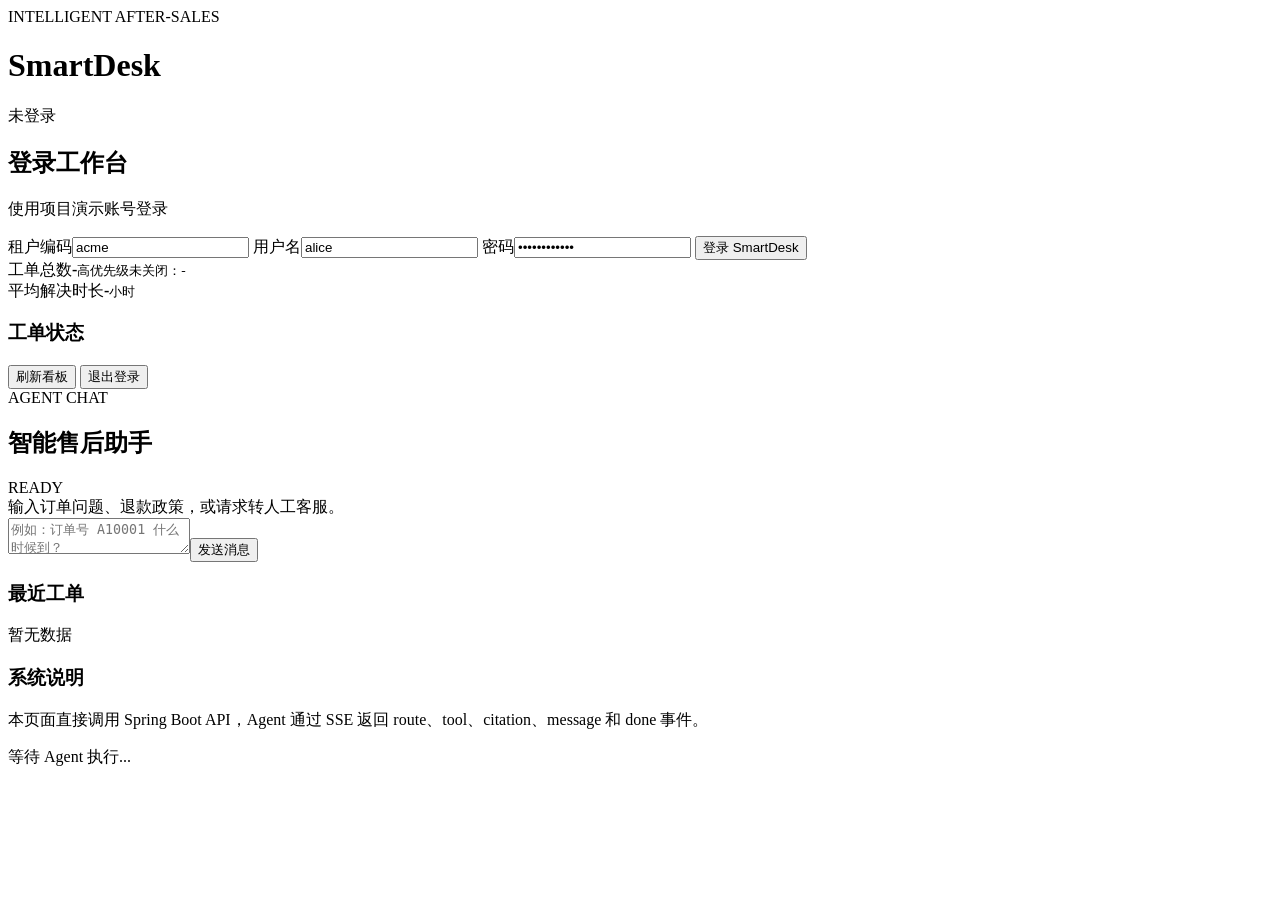
==== src/main/resources/static/index.html @ c0196b24 "功能：增加 Web 控制台登录入口" ====
<!doctype html>
<html lang="zh-CN">
<head>
  <meta charset="UTF-8">
  <meta name="viewport" content="width=device-width, initial-scale=1.0">
  <title>SmartDesk Agent Console</title>
  <link rel="stylesheet" href="/app.css">
</head>
<body>
  <main class="shell">
    <header class="topbar">
      <div><span class="eyebrow">INTELLIGENT AFTER-SALES</span><h1>SmartDesk</h1></div>
      <div id="sessionLabel" class="muted">未登录</div>
    </header>

    <section id="loginPanel" class="card login-card">
      <h2>登录工作台</h2><p class="muted">使用项目演示账号登录</p>
      <form id="loginForm" class="form-grid">
        <label>租户编码<input id="tenantCode" value="acme" required></label>
        <label>用户名<input id="username" value="alice" required></label>
        <label>密码<input id="password" type="password" value="Password123!" required></label>
        <button>登录 SmartDesk</button>
      </form>
    </section>

    <section id="workspace" class="workspace hidden">
      <aside class="sidebar">
        <div class="card stat-card"><span class="muted">工单总数</span><strong id="totalCount">-</strong><small id="urgentCount">高优先级未关闭：-</small></div>
        <div class="card stat-card"><span class="muted">平均解决时长</span><strong id="avgHours">-</strong><small>小时</small></div>
        <div class="card"><h3>工单状态</h3><div id="ticketStats" class="stats-list"></div></div>
        <button id="refreshButton" class="secondary">刷新看板</button>
        <button id="logoutButton" class="ghost">退出登录</button>
      </aside>
      <section class="content">
        <div class="card chat-card">
          <div class="section-title"><div><span class="eyebrow">AGENT CHAT</span><h2>智能售后助手</h2></div><span id="routeBadge" class="badge">READY</span></div>
          <div id="messages" class="messages"><div class="empty">输入订单问题、退款政策，或请求转人工客服。</div></div>
          <form id="chatForm" class="chat-form"><textarea id="chatInput" placeholder="例如：订单号 A10001 什么时候到？" required></textarea><button>发送消息</button></form>
        </div>
        <div class="lower-grid">
          <div class="card"><h3>最近工单</h3><div id="tickets" class="tickets"><span class="muted">暂无数据</span></div></div>
          <div class="card"><h3>系统说明</h3><p class="muted">本页面直接调用 Spring Boot API，Agent 通过 SSE 返回 route、tool、citation、message 和 done 事件。</p><div id="activity" class="activity">等待 Agent 执行...</div></div>
        </div>
      </section>
    </section>
    <div id="toast" class="toast"></div>
  </main>
  <script src="/app.js"></script>
</body>
</html>
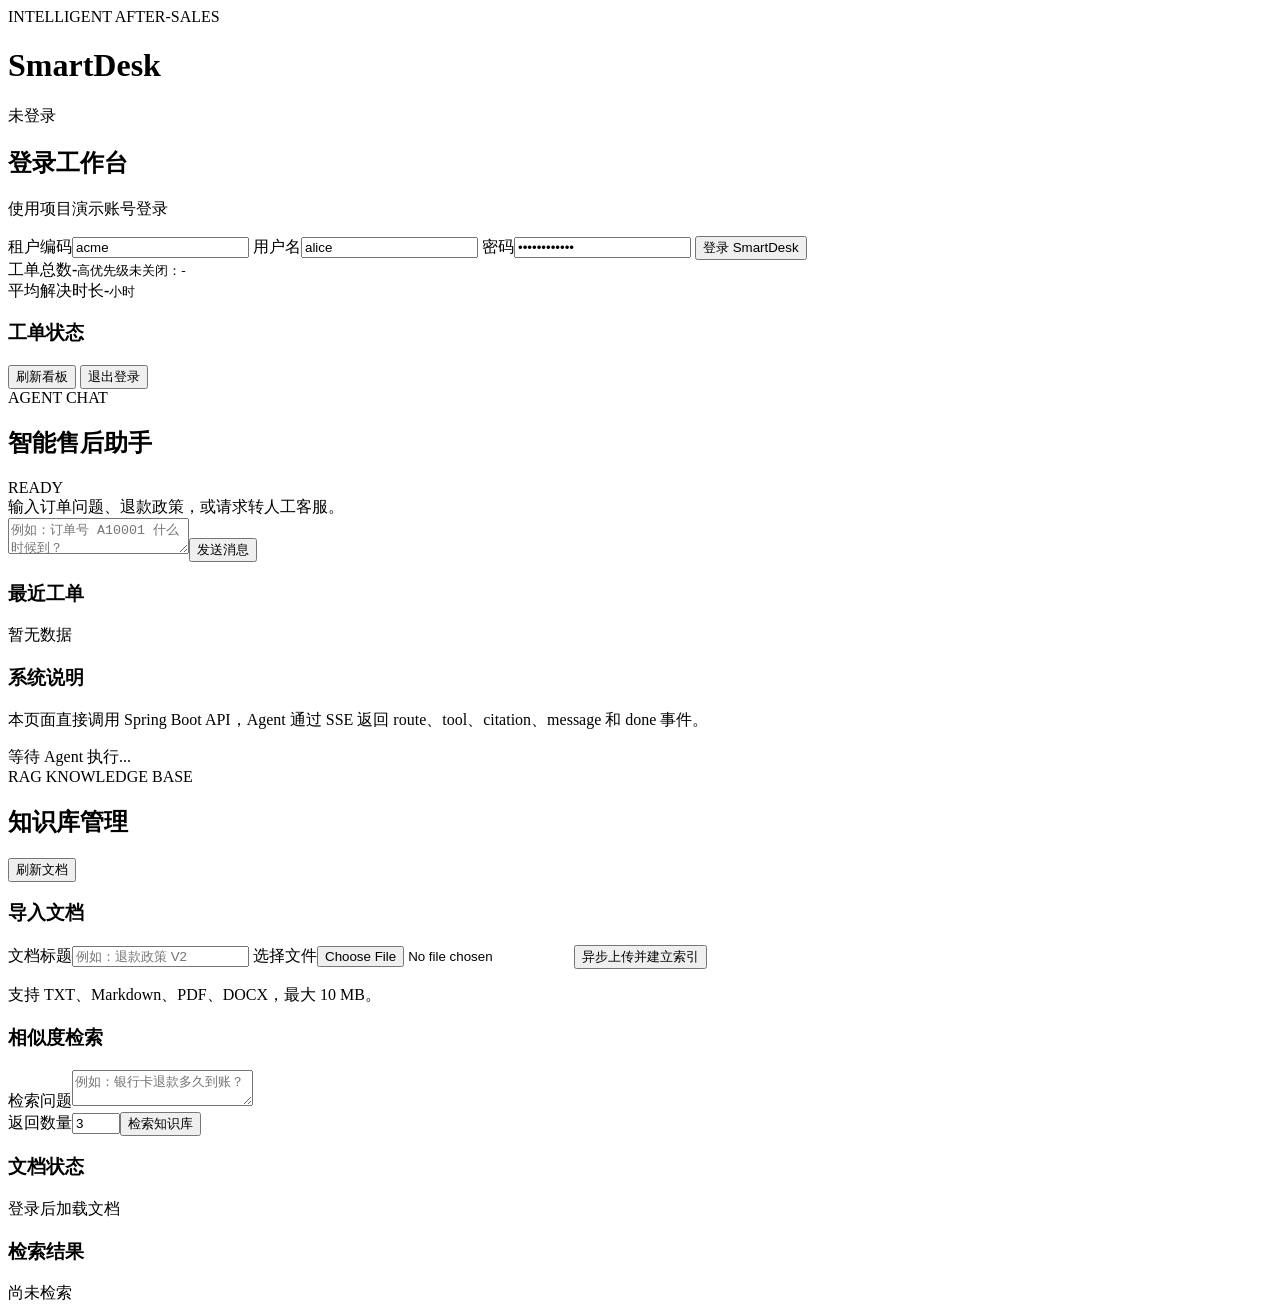
==== commit 6820b301: "功能：增加可视化知识库管理" ====
--- a/src/main/resources/static/index.html
+++ b/src/main/resources/static/index.html
@@ -5,6 +5,7 @@
   <meta name="viewport" content="width=device-width, initial-scale=1.0">
   <title>SmartDesk Agent Console</title>
   <link rel="stylesheet" href="/app.css">
+  <link rel="stylesheet" href="/knowledge.css">
 </head>
 <body>
   <main class="shell">
@@ -41,6 +42,30 @@
           <div class="card"><h3>最近工单</h3><div id="tickets" class="tickets"><span class="muted">暂无数据</span></div></div>
           <div class="card"><h3>系统说明</h3><p class="muted">本页面直接调用 Spring Boot API，Agent 通过 SSE 返回 route、tool、citation、message 和 done 事件。</p><div id="activity" class="activity">等待 Agent 执行...</div></div>
         </div>
+        <div class="card knowledge-card">
+          <div class="section-title">
+            <div><span class="eyebrow">RAG KNOWLEDGE BASE</span><h2>知识库管理</h2></div>
+            <button id="refreshKnowledgeButton" class="compact secondary">刷新文档</button>
+          </div>
+          <div class="knowledge-grid">
+            <form id="uploadForm" class="tool-panel">
+              <h3>导入文档</h3>
+              <label>文档标题<input id="documentTitle" placeholder="例如：退款政策 V2" required></label>
+              <label>选择文件<input id="documentFile" type="file" accept=".txt,.md,.pdf,.docx" required></label>
+              <button>异步上传并建立索引</button>
+              <p class="muted file-note">支持 TXT、Markdown、PDF、DOCX，最大 10 MB。</p>
+            </form>
+            <form id="searchForm" class="tool-panel">
+              <h3>相似度检索</h3>
+              <label>检索问题<textarea id="searchQuery" placeholder="例如：银行卡退款多久到账？" required></textarea></label>
+              <div class="search-actions"><label>返回数量<input id="searchTopK" type="number" min="1" max="20" value="3"></label><button>检索知识库</button></div>
+            </form>
+          </div>
+          <div class="knowledge-results">
+            <section><h3>文档状态</h3><div id="documents" class="document-list"><span class="muted">登录后加载文档</span></div></section>
+            <section><h3>检索结果</h3><div id="searchResults" class="search-results"><span class="muted">尚未检索</span></div></section>
+          </div>
+        </div>
       </section>
     </section>
     <div id="toast" class="toast"></div>
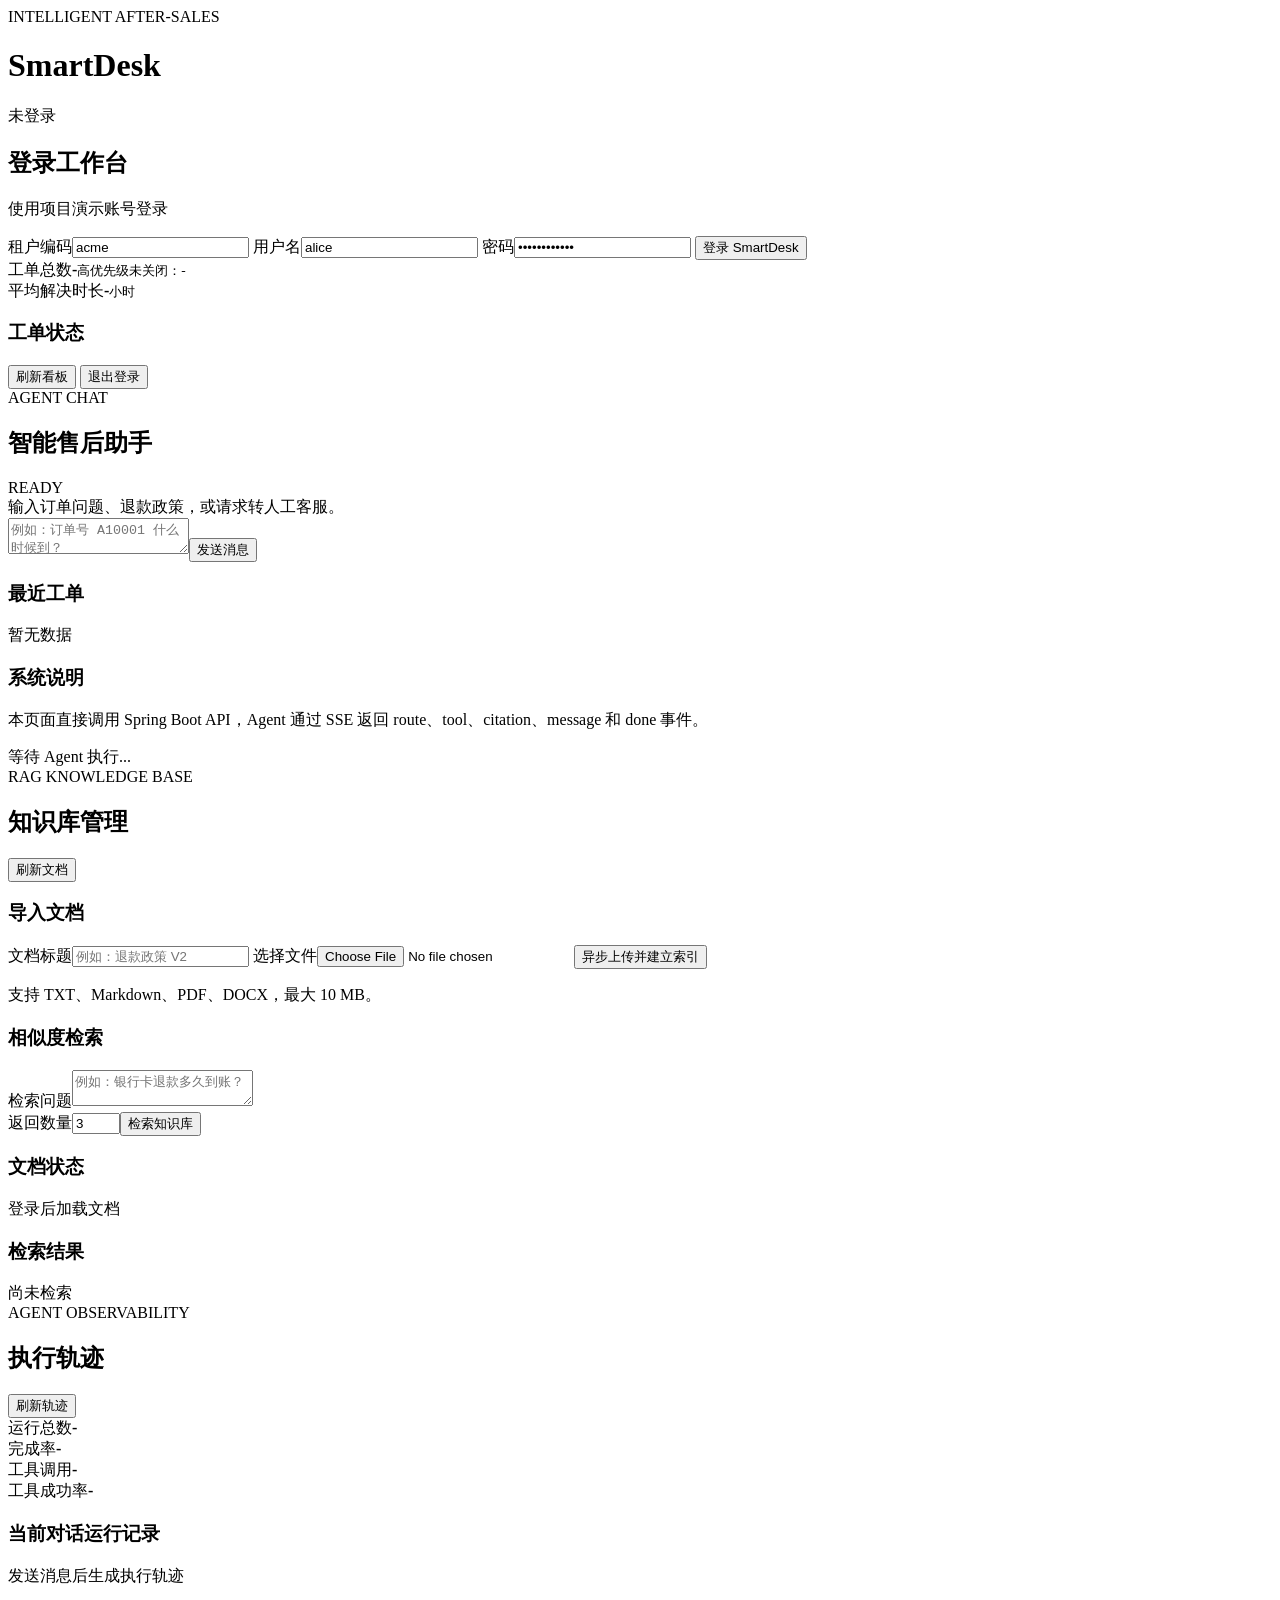
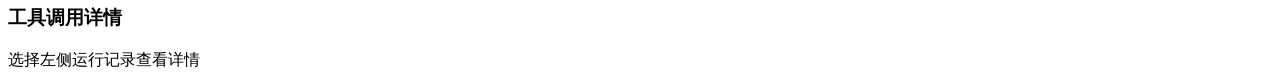
==== commit 9f926983: "功能：增加可视化 Agent 执行轨迹" ====
--- a/src/main/resources/static/index.html
+++ b/src/main/resources/static/index.html
@@ -6,6 +6,7 @@
   <title>SmartDesk Agent Console</title>
   <link rel="stylesheet" href="/app.css">
   <link rel="stylesheet" href="/knowledge.css">
+  <link rel="stylesheet" href="/observability.css">
 </head>
 <body>
   <main class="shell">
@@ -66,6 +67,22 @@
             <section><h3>检索结果</h3><div id="searchResults" class="search-results"><span class="muted">尚未检索</span></div></section>
           </div>
         </div>
+        <div class="card observability-card">
+          <div class="section-title">
+            <div><span class="eyebrow">AGENT OBSERVABILITY</span><h2>执行轨迹</h2></div>
+            <button id="refreshRunsButton" class="compact secondary">刷新轨迹</button>
+          </div>
+          <div id="agentMetrics" class="metric-strip">
+            <div><span>运行总数</span><strong>-</strong></div>
+            <div><span>完成率</span><strong>-</strong></div>
+            <div><span>工具调用</span><strong>-</strong></div>
+            <div><span>工具成功率</span><strong>-</strong></div>
+          </div>
+          <div class="trace-grid">
+            <section><h3>当前对话运行记录</h3><div id="agentRuns" class="run-list"><span class="muted">发送消息后生成执行轨迹</span></div></section>
+            <section><h3>工具调用详情</h3><div id="runDetail" class="run-detail"><span class="muted">选择左侧运行记录查看详情</span></div></section>
+          </div>
+        </div>
       </section>
     </section>
     <div id="toast" class="toast"></div>
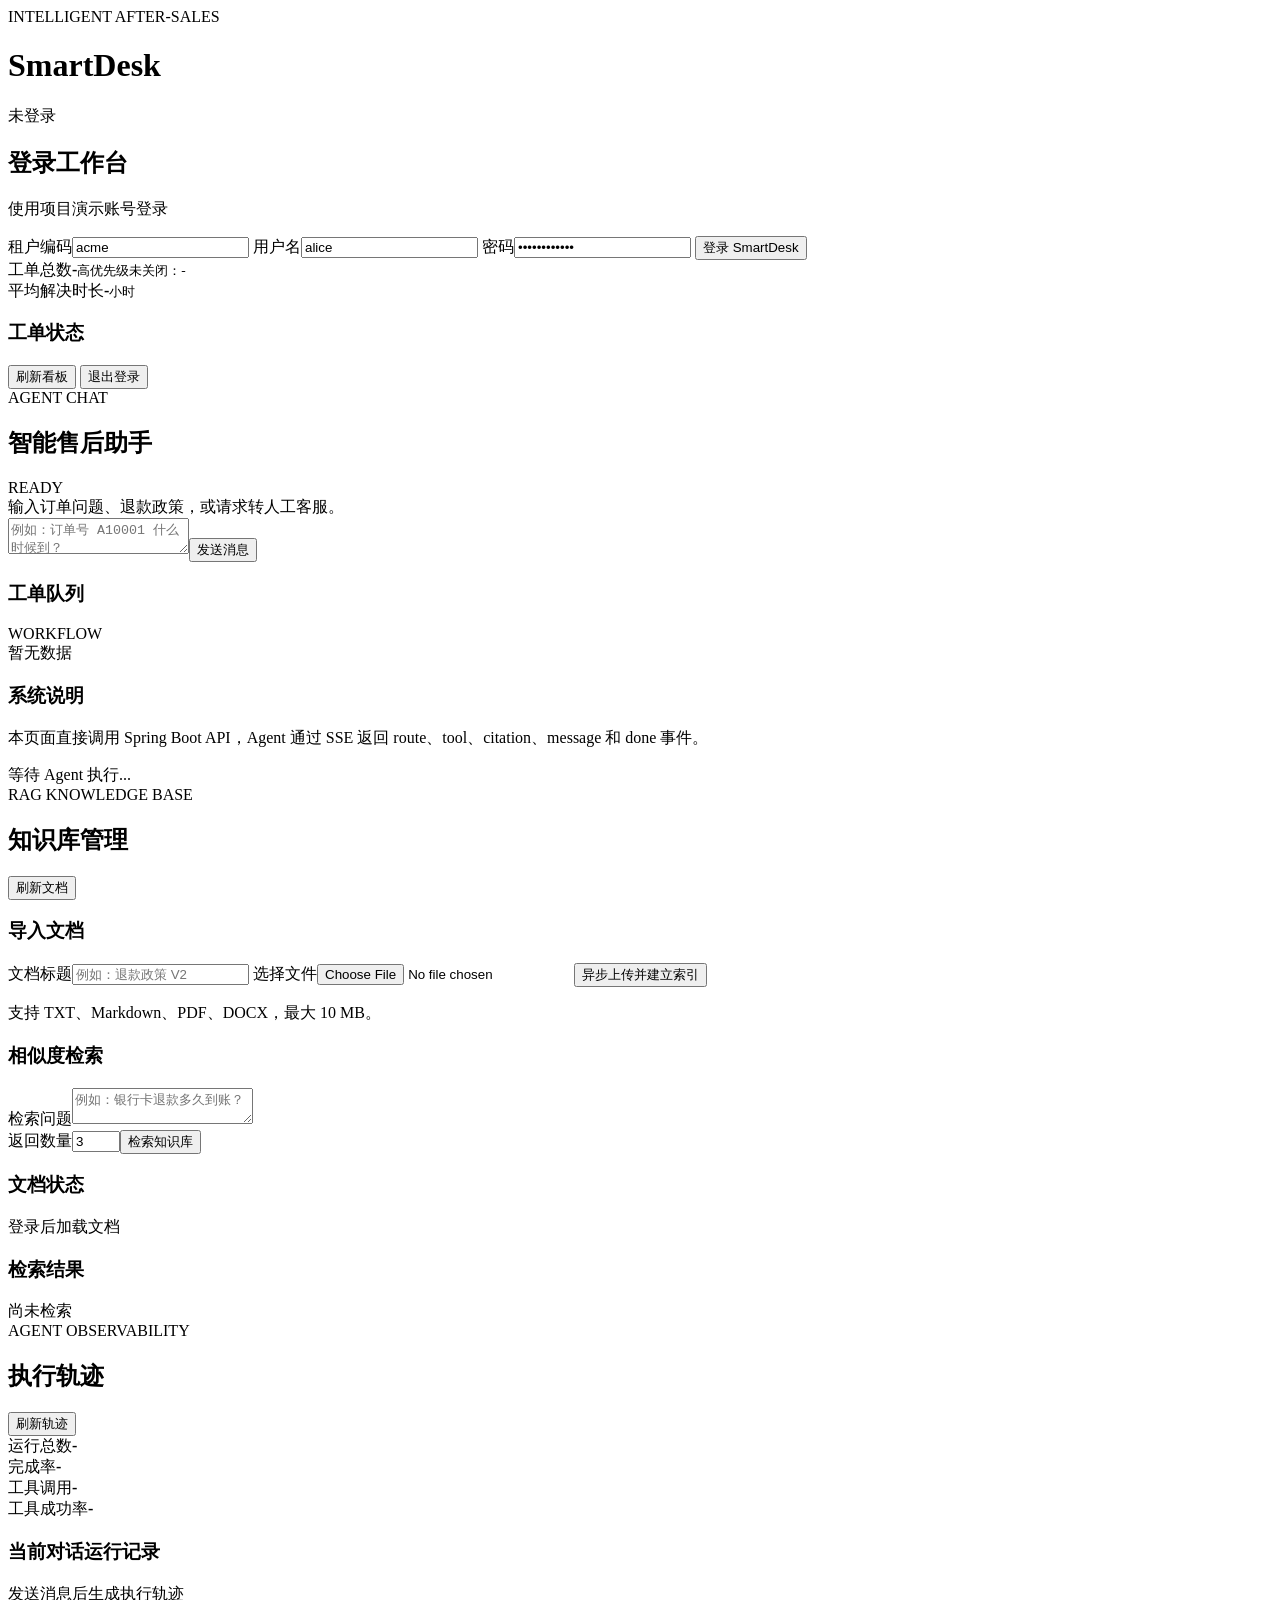
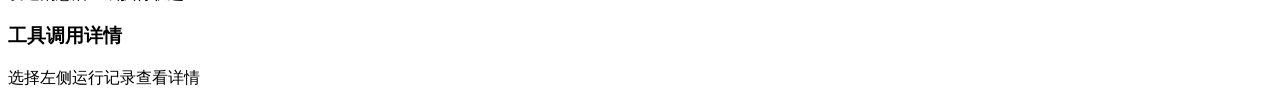
==== commit 4cd392bd: "功能：增加可视化人工工单流程" ====
--- a/src/main/resources/static/index.html
+++ b/src/main/resources/static/index.html
@@ -7,6 +7,7 @@
   <link rel="stylesheet" href="/app.css">
   <link rel="stylesheet" href="/knowledge.css">
   <link rel="stylesheet" href="/observability.css">
+  <link rel="stylesheet" href="/tickets.css">
 </head>
 <body>
   <main class="shell">
@@ -40,7 +41,7 @@
           <form id="chatForm" class="chat-form"><textarea id="chatInput" placeholder="例如：订单号 A10001 什么时候到？" required></textarea><button>发送消息</button></form>
         </div>
         <div class="lower-grid">
-          <div class="card"><h3>最近工单</h3><div id="tickets" class="tickets"><span class="muted">暂无数据</span></div></div>
+          <div class="card ticket-panel"><div class="section-title"><h3>工单队列</h3><span class="badge">WORKFLOW</span></div><div id="tickets" class="tickets"><span class="muted">暂无数据</span></div></div>
           <div class="card"><h3>系统说明</h3><p class="muted">本页面直接调用 Spring Boot API，Agent 通过 SSE 返回 route、tool、citation、message 和 done 事件。</p><div id="activity" class="activity">等待 Agent 执行...</div></div>
         </div>
         <div class="card knowledge-card">
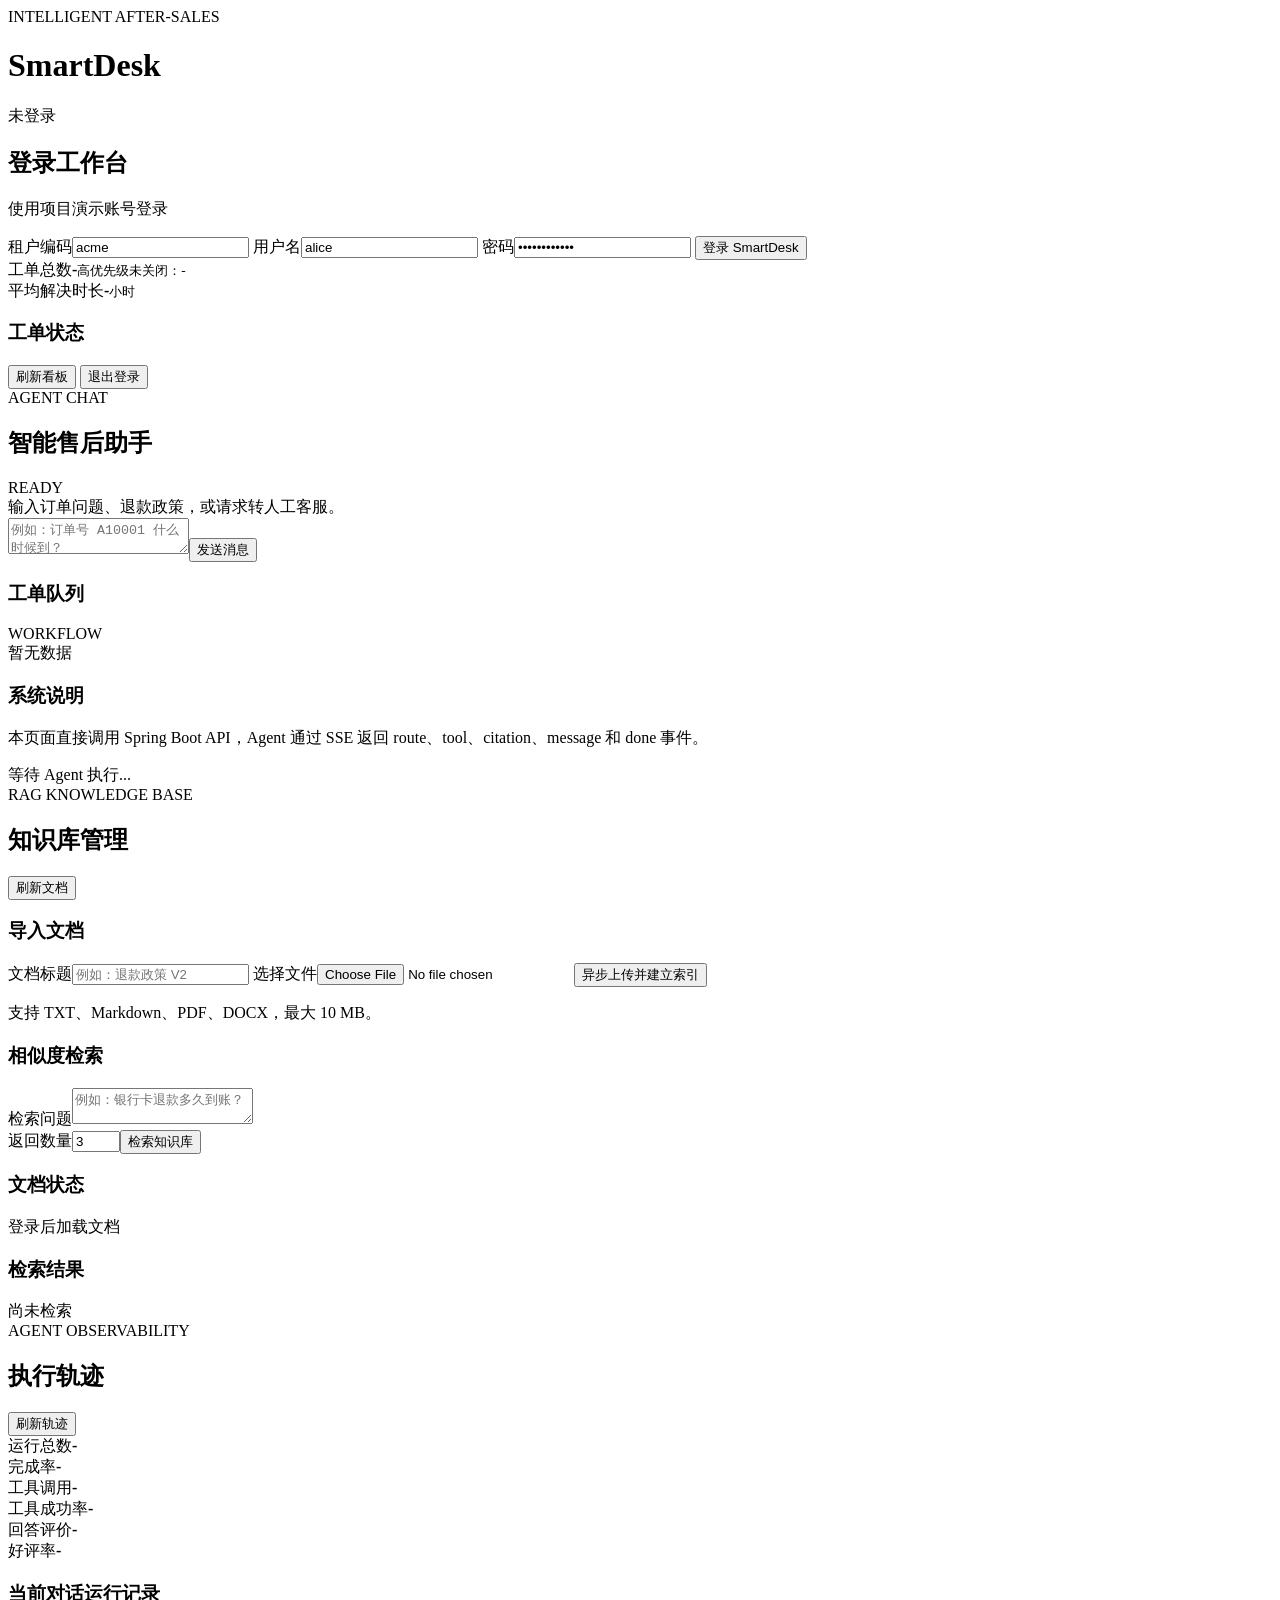
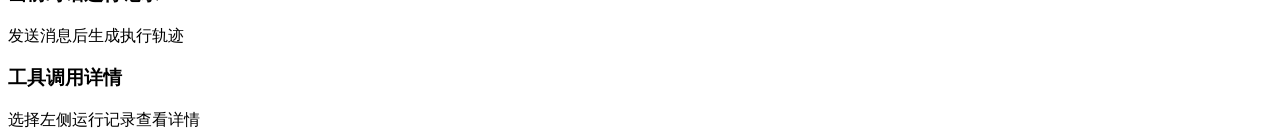
==== commit 3d1ea87a: "功能：增加可视化回答评价指标" ====
--- a/src/main/resources/static/index.html
+++ b/src/main/resources/static/index.html
@@ -8,6 +8,7 @@
   <link rel="stylesheet" href="/knowledge.css">
   <link rel="stylesheet" href="/observability.css">
   <link rel="stylesheet" href="/tickets.css">
+  <link rel="stylesheet" href="/feedback.css">
 </head>
 <body>
   <main class="shell">
@@ -78,6 +79,8 @@
             <div><span>完成率</span><strong>-</strong></div>
             <div><span>工具调用</span><strong>-</strong></div>
             <div><span>工具成功率</span><strong>-</strong></div>
+            <div><span>回答评价</span><strong id="feedbackCount">-</strong></div>
+            <div><span>好评率</span><strong id="helpfulRate">-</strong></div>
           </div>
           <div class="trace-grid">
             <section><h3>当前对话运行记录</h3><div id="agentRuns" class="run-list"><span class="muted">发送消息后生成执行轨迹</span></div></section>
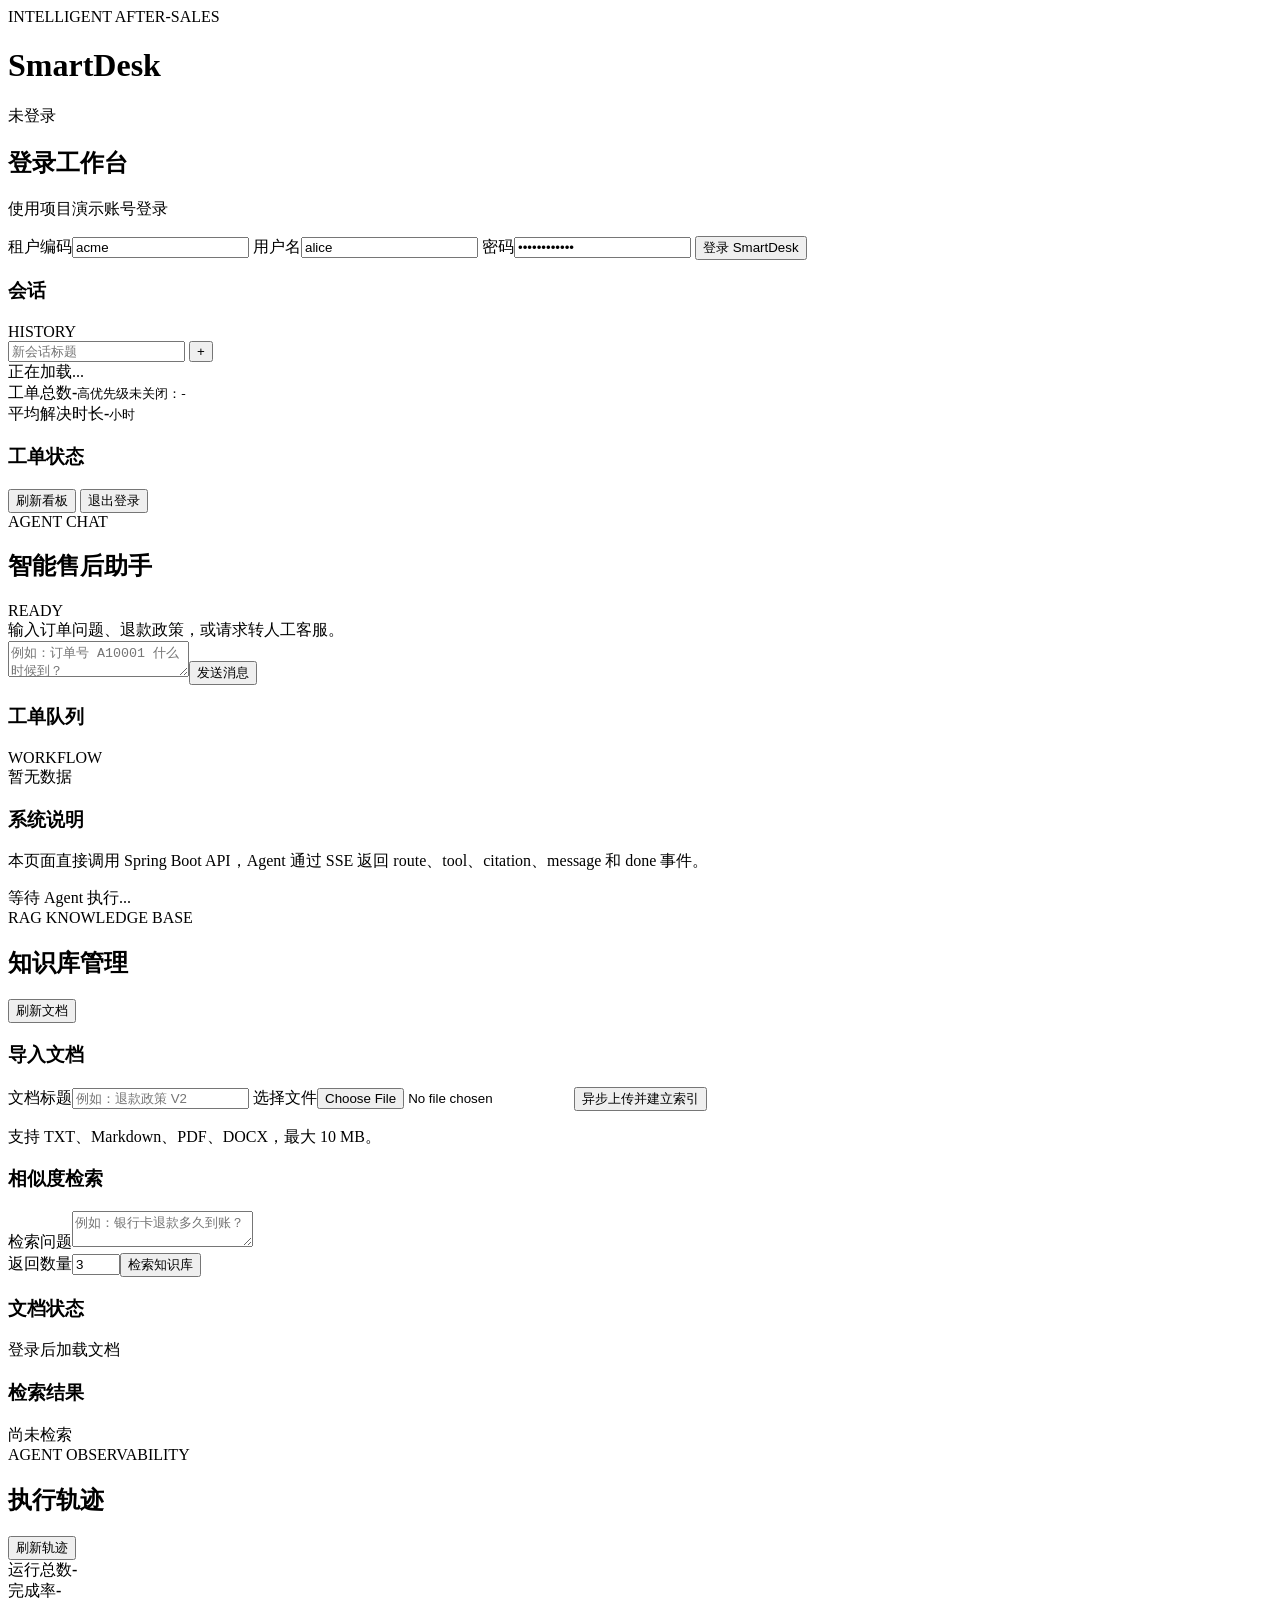
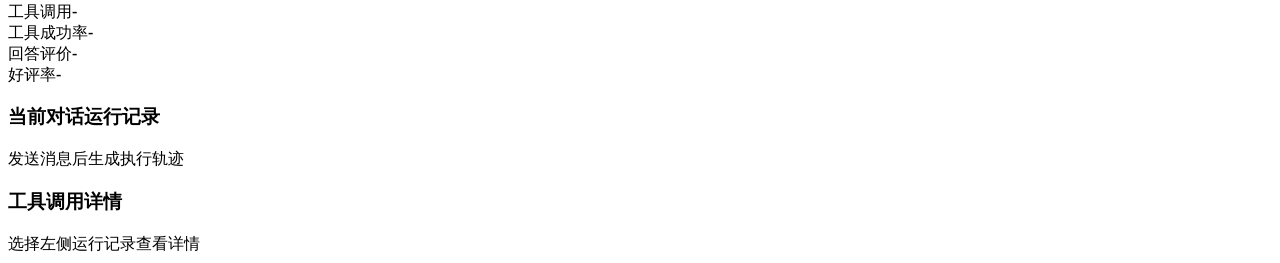
==== commit 40eee100: "功能：增加可视化多会话管理" ====
--- a/src/main/resources/static/index.html
+++ b/src/main/resources/static/index.html
@@ -9,6 +9,7 @@
   <link rel="stylesheet" href="/observability.css">
   <link rel="stylesheet" href="/tickets.css">
   <link rel="stylesheet" href="/feedback.css">
+  <link rel="stylesheet" href="/conversation.css">
 </head>
 <body>
   <main class="shell">
@@ -29,6 +30,14 @@
 
     <section id="workspace" class="workspace hidden">
       <aside class="sidebar">
+        <div class="card conversation-panel">
+          <div class="conversation-heading"><h3>会话</h3><span class="badge">HISTORY</span></div>
+          <form id="newConversationForm" class="conversation-create">
+            <input id="newConversationTitle" maxlength="255" placeholder="新会话标题" aria-label="新会话标题">
+            <button title="创建会话" aria-label="创建会话">+</button>
+          </form>
+          <div id="conversationList" class="conversation-list"><span class="muted">正在加载...</span></div>
+        </div>
         <div class="card stat-card"><span class="muted">工单总数</span><strong id="totalCount">-</strong><small id="urgentCount">高优先级未关闭：-</small></div>
         <div class="card stat-card"><span class="muted">平均解决时长</span><strong id="avgHours">-</strong><small>小时</small></div>
         <div class="card"><h3>工单状态</h3><div id="ticketStats" class="stats-list"></div></div>
